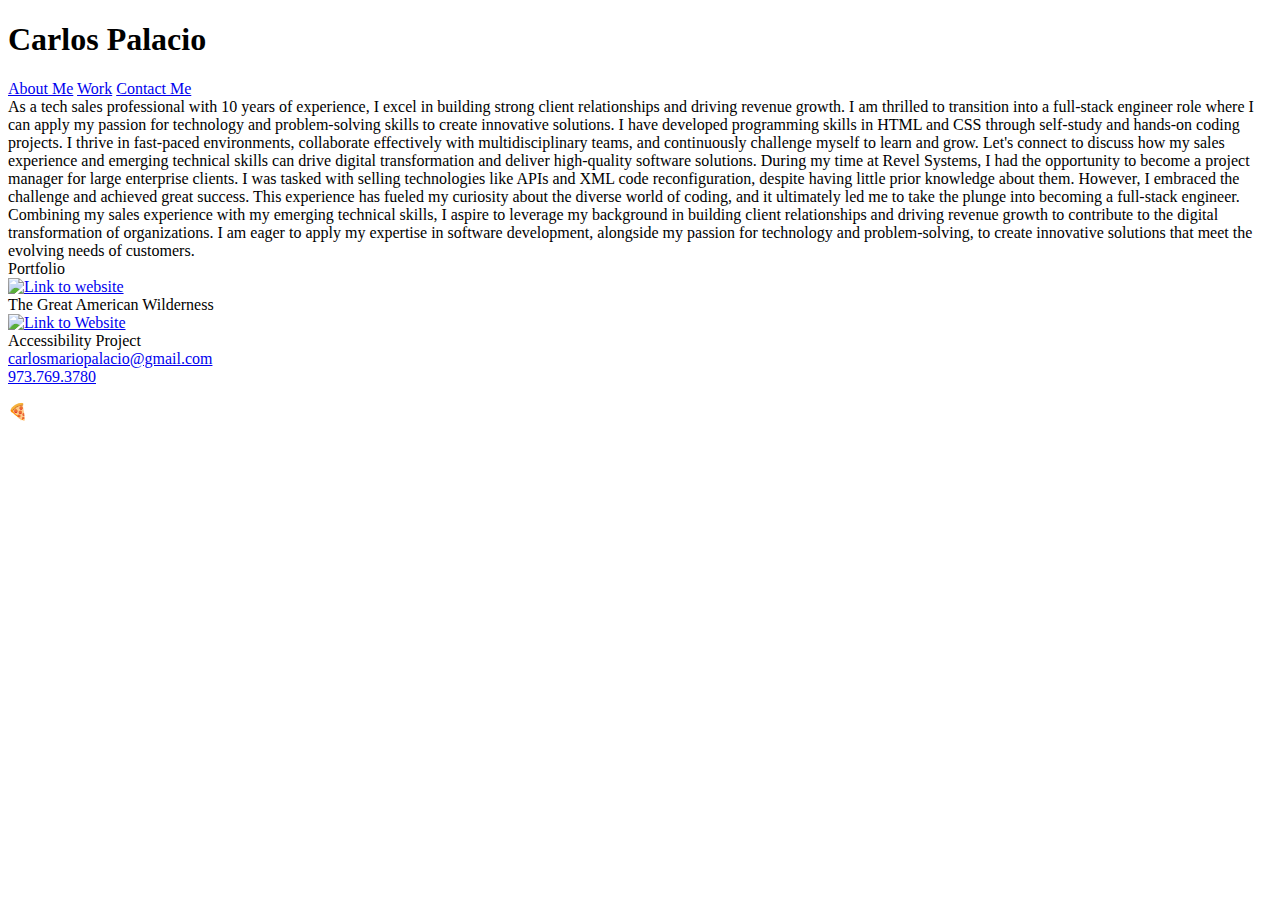
==== index.html @ 552a43df "upload profile photo and add it to CSS code for about element" ====
<!DOCTYPE html>
<html>
<head>
  <meta charset="UTF-8">
  <meta name="viewport" content="width=device-width, initial-scale=1.0">
  <title>Carlos Palacio Portfolio Project</title>
  <link rel="stylesheet" type="text/css" href="/Users/gaw/bootcamp/Portfolio-Project2/assets/style.css">
  
  <!DOCTYPE html>
<html>
<head>
  <meta charset="UTF-8">
  <meta name="viewport" content="width=device-width, initial-scale=1.0">
  <title>Carlos Palacio Portfolio Project</title>
  <link rel="stylesheet" type="text/css" href="/Users/gaw/bootcamp/Portfolio-Project2/assets/style.css">
  
  
</head>
<body>
  <header>
    <h1>Carlos Palacio</h1>
  </header>
  <nav>
    <a class="link-color1" href="#about-jump">About Me</a>
    <a class="link-color1" href="#work-jump">Work</a>
    <a class="link-color1" href="#contact-jump">Contact Me</a>

  </nav>
  <main>
    <div>


    <div class="flex-container">
      <div class="about"></div>
      <div  class="about-text" id="about-jump"> <span class="highlight">As</span> a tech sales professional with 10 years of experience, I excel in building strong client relationships and driving revenue growth. I am thrilled to transition into a full-stack engineer role where I can apply my passion for technology and problem-solving skills to create innovative solutions. I have developed programming skills in HTML and CSS through self-study and hands-on coding projects. I thrive in fast-paced environments, collaborate effectively with multidisciplinary teams, and continuously challenge myself to learn and grow. Let's connect to discuss how my sales experience and emerging technical skills can drive digital transformation and deliver high-quality software solutions.

During my time at Revel Systems, I had the opportunity to become a project manager for large enterprise clients. I was tasked with selling technologies like APIs and XML code reconfiguration, despite having little prior knowledge about them. However, I embraced the challenge and achieved great success. This experience has fueled my curiosity about the diverse world of coding, and it ultimately led me to take the plunge into becoming a full-stack engineer.

Combining my sales experience with my emerging technical skills, I aspire to leverage my background in building client relationships and driving revenue growth to contribute to the digital transformation of organizations. I am eager to apply my expertise in software development, alongside my passion for technology and problem-solving, to create innovative solutions that meet the evolving needs of customers.

</div>
    </div>
    
    <div class="flex-container2">
      <div class="work">Portfolio</div>
      <div class="workcontent">
        <div class="work-item" id="work-jump">
          <a href="https://thegreatamericanwilderness.com/" target="_blank">
            <img src="/Users/gaw/Desktop/The Great American Wilderness.png" alt="Link to website" />
          </a>
          <div class="overlay-box">
            <span class="overlay-text">The Great American Wilderness</span>
          </div>
        </div>
        <div class="work-item">
          <a href="https://chuckiecodes.github.io/AccessibilityProject1/" target="_blank">
            <img src="/Users/gaw/Desktop/Accessibility Project - Horiseon.png" alt="Link to Website" />
          </a>
          <div class="overlay-box2">
            <span class="overlay-text2">Accessibility Project</span>
          </div>
        </div>
      </div>
    </div>

     
      
    <div class="flex-container3">
      <div class="contactinfo" id="contact-jump">
        <div class="new-element1">
          <a class="link-color2" href="mailto:carlosmariopalacio@gmail.com">carlosmariopalacio@gmail.com</a>
        </div>
      
        <div class="new-element2">
          <a class="link-color2" href="tel:9737693780">973.769.3780</a>
        </div>
      </div>
      </div>
    </div>

  </main>
  <footer>
    <p>&#127829;</p>
  </footer>
</body>
</html>
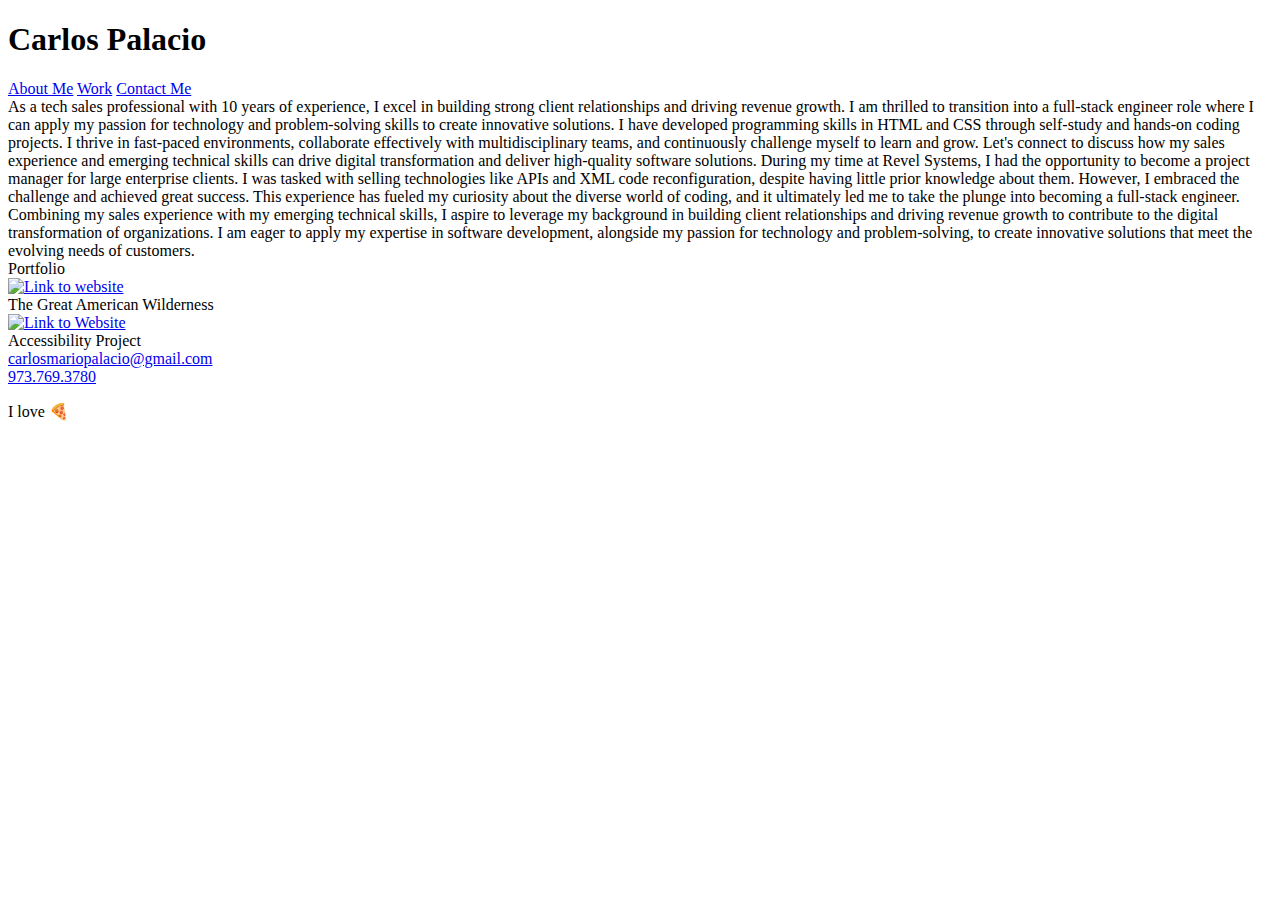
==== commit aea2cc1a: "cleaned up HTML code" ====
--- a/index.html
+++ b/index.html
@@ -1,12 +1,4 @@
 <!DOCTYPE html>
-<html>
-<head>
-  <meta charset="UTF-8">
-  <meta name="viewport" content="width=device-width, initial-scale=1.0">
-  <title>Carlos Palacio Portfolio Project</title>
-  <link rel="stylesheet" type="text/css" href="/Users/gaw/bootcamp/Portfolio-Project2/assets/style.css">
-  
-  <!DOCTYPE html>
 <html>
 <head>
   <meta charset="UTF-8">
@@ -80,7 +72,7 @@
 
   </main>
   <footer>
-    <p>&#127829;</p>
+    <p>I love &#127829;</p>
   </footer>
 </body>
 </html>
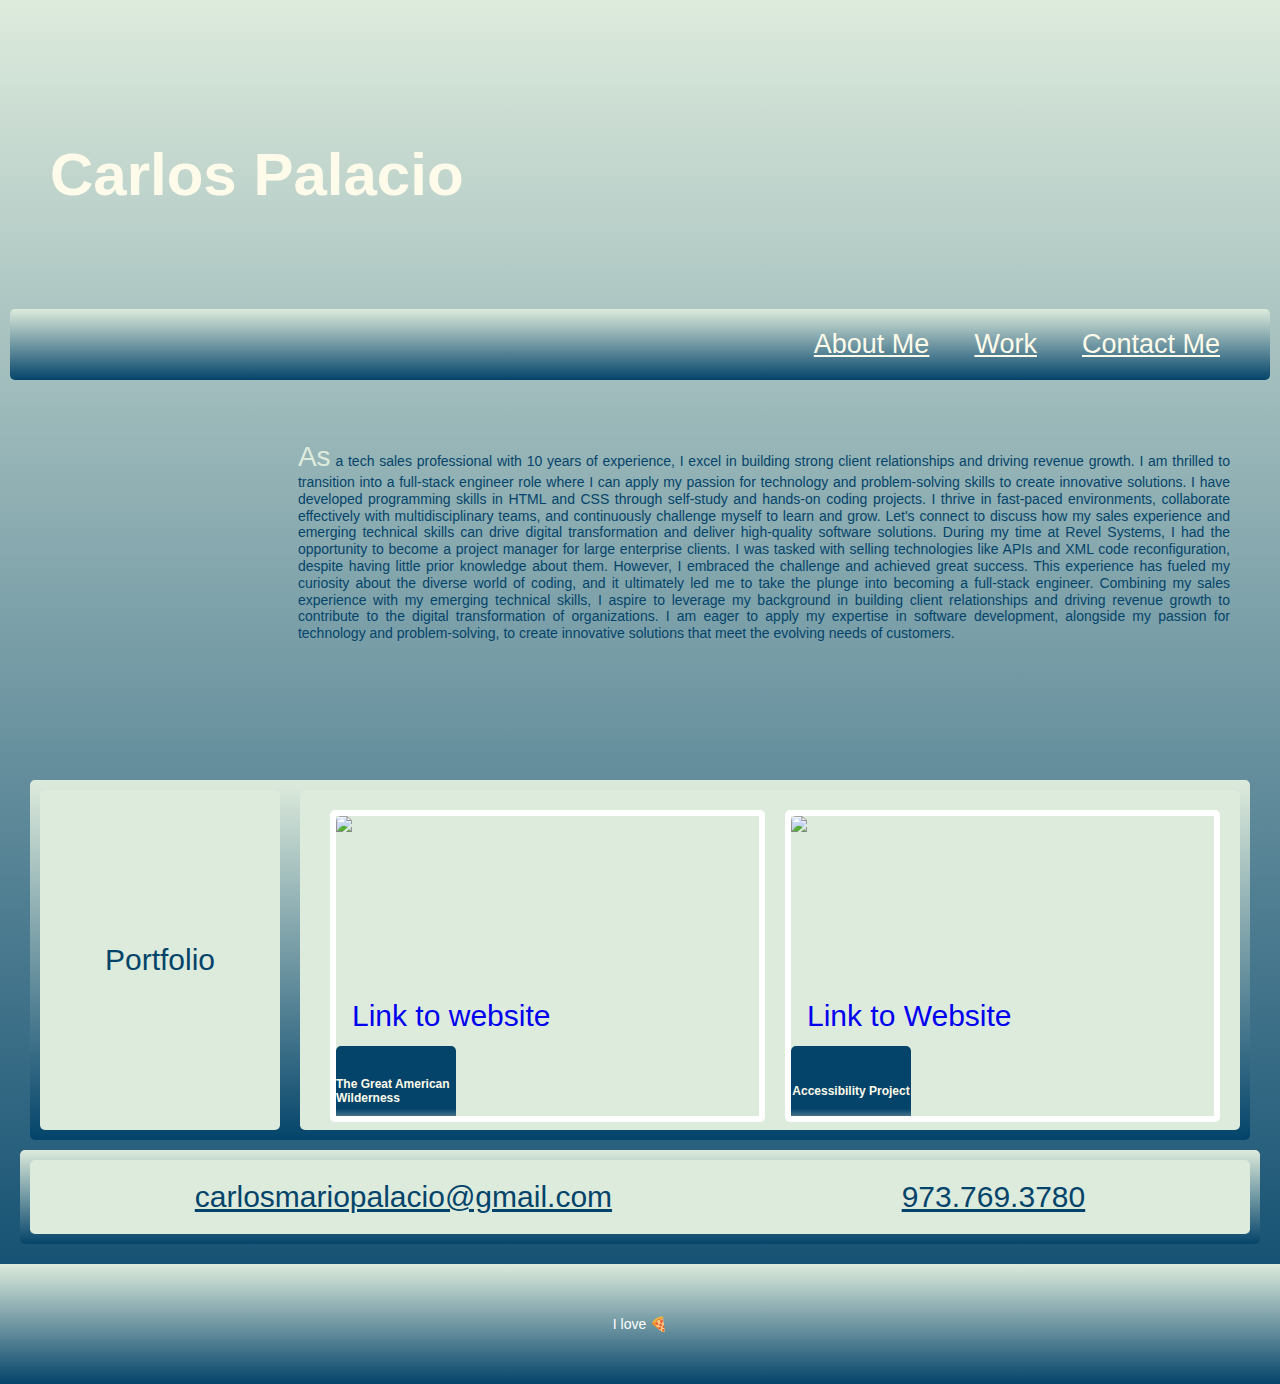
==== commit 0129e52c: "updated html to include courrect css style sheet" ====
--- a/index.html
+++ b/index.html
@@ -4,7 +4,7 @@
   <meta charset="UTF-8">
   <meta name="viewport" content="width=device-width, initial-scale=1.0">
   <title>Carlos Palacio Portfolio Project</title>
-  <link rel="stylesheet" type="text/css" href="/Users/gaw/bootcamp/Portfolio-Project2/assets/style.css">
+  <link rel="stylesheet" type="text/css" href="./style.css">
   
   
 </head>
--- a/style.css
+++ b/style.css
@@ -0,0 +1,334 @@
+*:not(footer) {
+  border-radius: 5px;
+}
+
+body {
+  font-family: Arial, sans-serif;
+  margin: 0;
+  padding: 0;
+   background-color: #04446a;
+   background: linear-gradient(to bottom, #ddebdc, #04446a);
+}
+
+header {
+
+  margin: 10px;
+  padding: 30px;
+  font-size: 30px;
+  color: #fefbea; 
+  
+}
+
+header {
+  background-image: url("/Users/gaw/bootcamp/Portfolio-Project2/assets/Screenshot 2023-09-30 at 1.42.55 PM.png");
+  background-size: cover;
+  background-repeat: no-repeat;
+  background-position: center;
+  text-align: left;
+  padding: 90px 0 50px 40px;
+  
+}
+
+
+
+
+
+nav {
+  background: linear-gradient(to bottom, #ddebdc, #04446a);
+  margin: 10px;
+  padding: 20px;
+  font-size: 18px;
+  text-align: right;
+}
+
+
+.link-color1 {
+  color: #fefbea;
+  font-size: 1.5em;
+  padding: 10px;
+  margin-right: 20px;
+}
+.link-color2{
+  color: #04446a ;
+}
+
+
+
+
+main {
+  padding: 20px;
+}
+
+
+
+.flex-container {
+  display: flex;
+  line-height: 400px;
+  flex-wrap: nowrap;
+  font-size: 30px;
+  
+}
+
+.flex-container > div {
+  
+  margin: 10px;
+  padding: 20px;
+}
+
+.flex-container2 {
+  display: flex;
+  line-height: 400px;
+  flex-wrap: nowrap;
+  font-size: 30px;
+  background: linear-gradient(to bottom, #ddebdc, #04446a);
+}
+
+.flex-container2 > div {
+  background-color: #ddebdc;
+  margin: 10px;
+  padding: 20px;
+  font-size: 30px;
+}
+
+.flex-container3 {
+  display: flex;
+  flex-wrap: wrap;
+  background: linear-gradient(to bottom, #ddebdc, #04446a);
+}
+
+.flex-container3 > div {
+  background-color: #ddebdc;
+  margin: 10px;
+  padding: 20px;
+  font-size: 30px;
+}
+
+.flex-container2 {
+  display: flex;
+  margin: 10px;
+  color: #04446a;
+}
+
+.about {
+  background-image: url(/Users/gaw/bootcamp/Portfolio-Project2/assets/Carlos-Paris.png);
+  background-size: cover;
+  background-repeat: no-repeat;
+  background-position: center;
+  width: 100%;
+  height: 100%;
+}
+
+.about,
+.work
+{
+  width: 200px;
+  height: 300px;
+   display: flex;
+  justify-content: center;
+  align-items: center;
+  text-align: center;
+}
+
+
+
+
+
+.workcontent {
+  flex-grow: 1;
+  word-wrap: break-word;
+}
+
+
+
+.about-text {
+  flex-grow: 8;
+  font-size: 18px;
+}
+
+.about-text {
+  text-align: justify;
+}
+
+@media only screen and (max-width: 600px) {
+  .about-text {
+    flex-grow: 1;
+  }
+}
+
+.about-text,
+p {
+  width: 80%;
+  font-size: 14px;
+  overflow: hidden;
+}
+
+.about-text {
+  line-height: 1.2;
+  color: #04446a;
+  
+  
+}
+
+
+
+.highlight {
+  font-size: 2em;
+  color: #ddebdc;
+}
+
+.work-item {
+  margin-left: 10px;
+}
+
+.work-item:hover {
+
+  color: white;
+  cursor: pointer;
+}
+
+.workcontent {
+  display: flex;
+  flex-direction: row;
+}
+
+.work-item {
+  width: 100%;
+  height: 100%;
+  flex-grow: 1;
+  margin-right: 10px;
+  border: 6px solid white;
+  overflow: hidden;
+  position: relative;
+}
+
+.work-item {
+  position: relative;
+  display: inline-block;
+  margin-right: 10px;
+  margin-bottom: 10px;
+}
+
+.work-item img {
+  width: 100%;
+  height: 100%;
+  object-fit: cover;
+  position: absolute;
+ 
+}
+
+
+
+.work-item:last-of-type {
+  margin-right: 0;
+}
+
+
+
+.work-item::after {
+  content: "";
+  position: absolute;
+  top: 0;
+  left: 0;
+  width: 100%;
+  height: 100%;
+  background-color: rgba(0, 0, 0, 0); /* Change the color and opacity here */
+  transition: background-color 0.3s ease;
+}
+
+.work-item:hover::after {
+  background-color: rgba(0, 0, 0, 0.4); 
+}
+
+.workcontent {
+  flex-grow: 1;
+  display: flex;
+  padding: 15px;
+}
+
+.overlay-box {
+  position: absolute;
+  bottom: -20px;
+  left: 0;
+  width: 20%;
+  height: 17%;
+  min-width: 120px;
+  min-height: 90px;
+  background-color: red;
+  color: #fefbea;
+  display: flex;
+  justify-content: center;
+  align-items: center;
+  font-size: 12px;
+  line-height: 1.2;
+   background: linear-gradient(to bottom, #04446a, #04446a 70%, #fefbea);
+   font-weight: bold;
+}
+
+
+.overlay-box2 {
+  position: absolute;
+  bottom: -20px;
+  left: 0;
+  width: 20%;
+  height: 17%;
+  min-width: 120px;
+  min-height: 90px;
+  background-color: red;
+  color: #fefbea;
+  display: flex;
+  justify-content: center;
+  align-items: center;
+  font-size: 12px;
+  line-height: 1.2;
+   background: linear-gradient(to bottom, #04446a, #04446a 70%, #fefbea);
+   font-weight: bold;
+}
+
+.overlay-text {
+  font-weight: bold;
+}
+
+.overlay-left {
+  color: red
+  
+  }
+
+.contactinfo {
+  display: flex;
+  flex-wrap: wrap;
+  color: #04446a; 
+  flex-grow: 1;
+}
+
+.new-element1,
+.new-element2 {
+  max-width: 100%;
+  flex-grow: 1;
+}
+
+#contact-jump {
+  text-align: center;
+}
+
+#contact-jump .new-element1,
+#contact-jump .new-element2 {
+  text-align: center;
+}
+
+footer {
+  display: flex;
+  justify-content: center;
+  align-items: center;
+  font-size: 24px; 
+  height: 100px; 
+  background: linear-gradient(to bottom, #ddebdc, #04446a);
+  color: #fff;
+  padding: 10px;
+  text-align: center;
+
+}
+
+
+
+
+
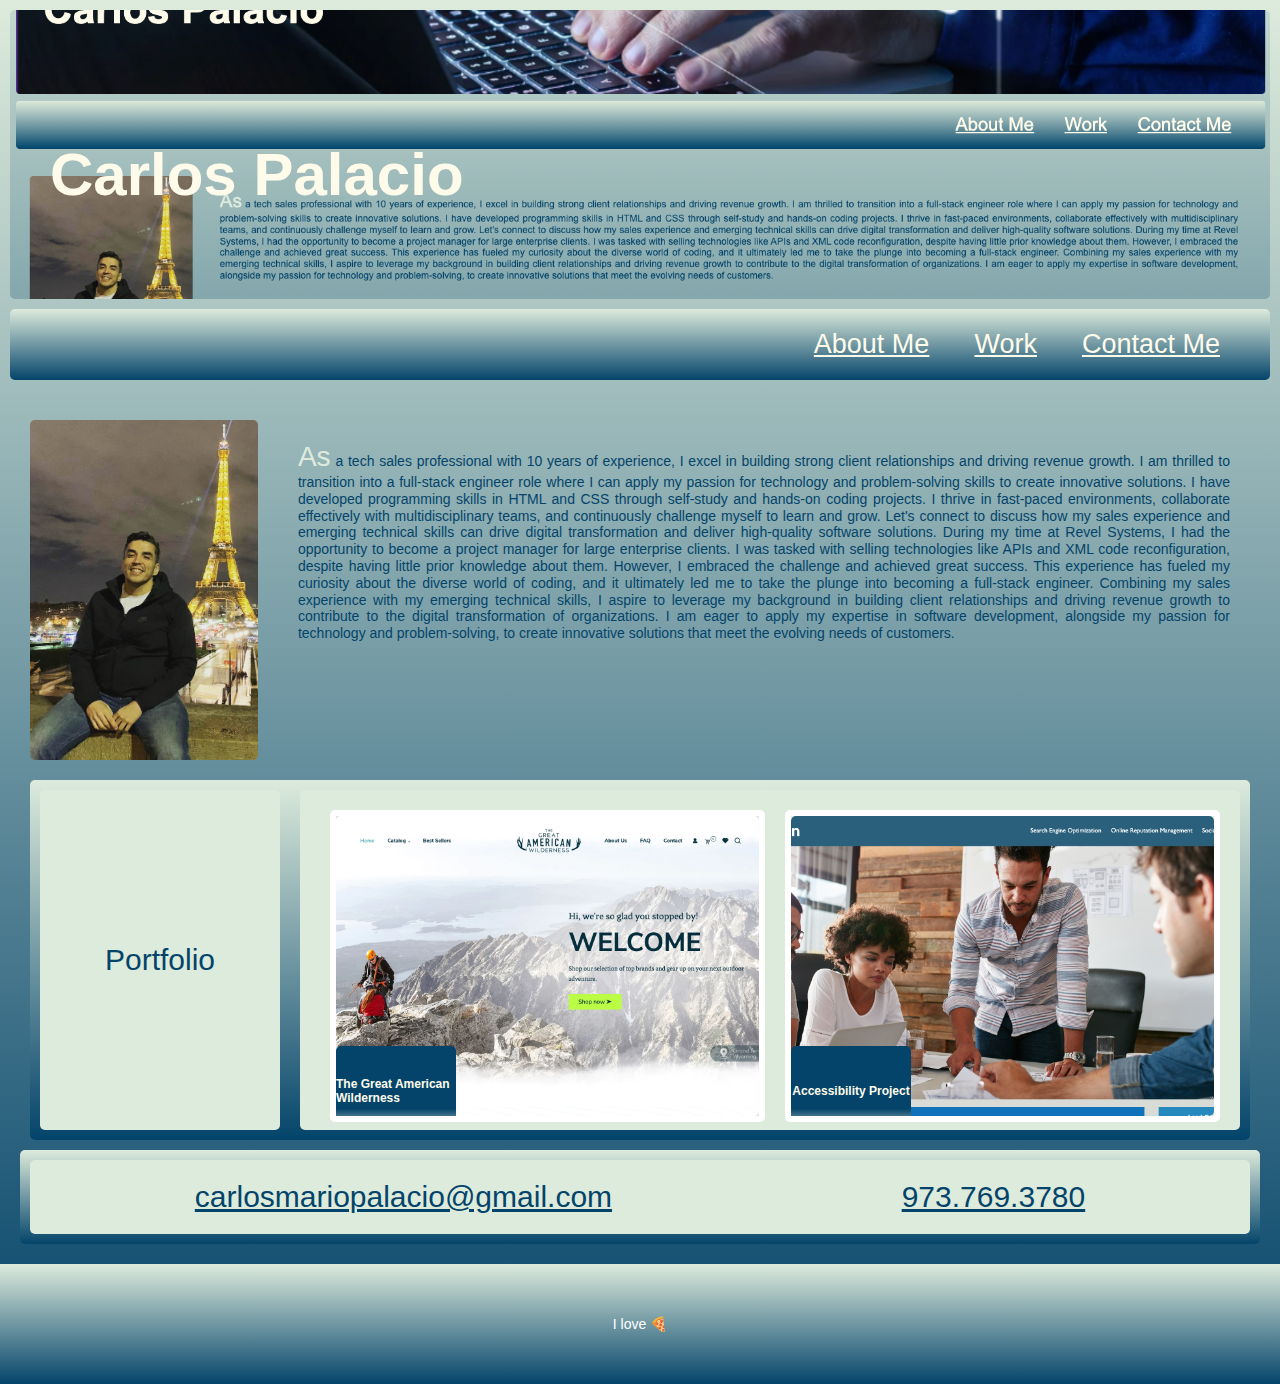
==== commit ab4636b2: "updated source locations for file img" ====
--- a/index.html
+++ b/index.html
@@ -38,7 +38,7 @@
       <div class="workcontent">
         <div class="work-item" id="work-jump">
           <a href="https://thegreatamericanwilderness.com/" target="_blank">
-            <img src="/Users/gaw/Desktop/The Great American Wilderness.png" alt="Link to website" />
+            <img src="./assets/The Great American Wilderness.png" alt="Link to website" />
           </a>
           <div class="overlay-box">
             <span class="overlay-text">The Great American Wilderness</span>
@@ -46,7 +46,7 @@
         </div>
         <div class="work-item">
           <a href="https://chuckiecodes.github.io/AccessibilityProject1/" target="_blank">
-            <img src="/Users/gaw/Desktop/Accessibility Project - Horiseon.png" alt="Link to Website" />
+            <img src="./assets/Accessibility Project - Horiseon.png" alt="Link to Website" />
           </a>
           <div class="overlay-box2">
             <span class="overlay-text2">Accessibility Project</span>
--- a/style.css
+++ b/style.css
@@ -20,7 +20,7 @@
 }
 
 header {
-  background-image: url("/Users/gaw/bootcamp/Portfolio-Project2/assets/Screenshot 2023-09-30 at 1.42.55 PM.png");
+  background-image: url("./Screenshot\ 2023-09-30\ at\ 4.10.41\ PM.png");
   background-size: cover;
   background-repeat: no-repeat;
   background-position: center;
@@ -110,7 +110,7 @@
 }
 
 .about {
-  background-image: url(/Users/gaw/bootcamp/Portfolio-Project2/assets/Carlos-Paris.png);
+  background-image: url(./assets/Carlos-Paris.png);
   background-size: cover;
   background-repeat: no-repeat;
   background-position: center;
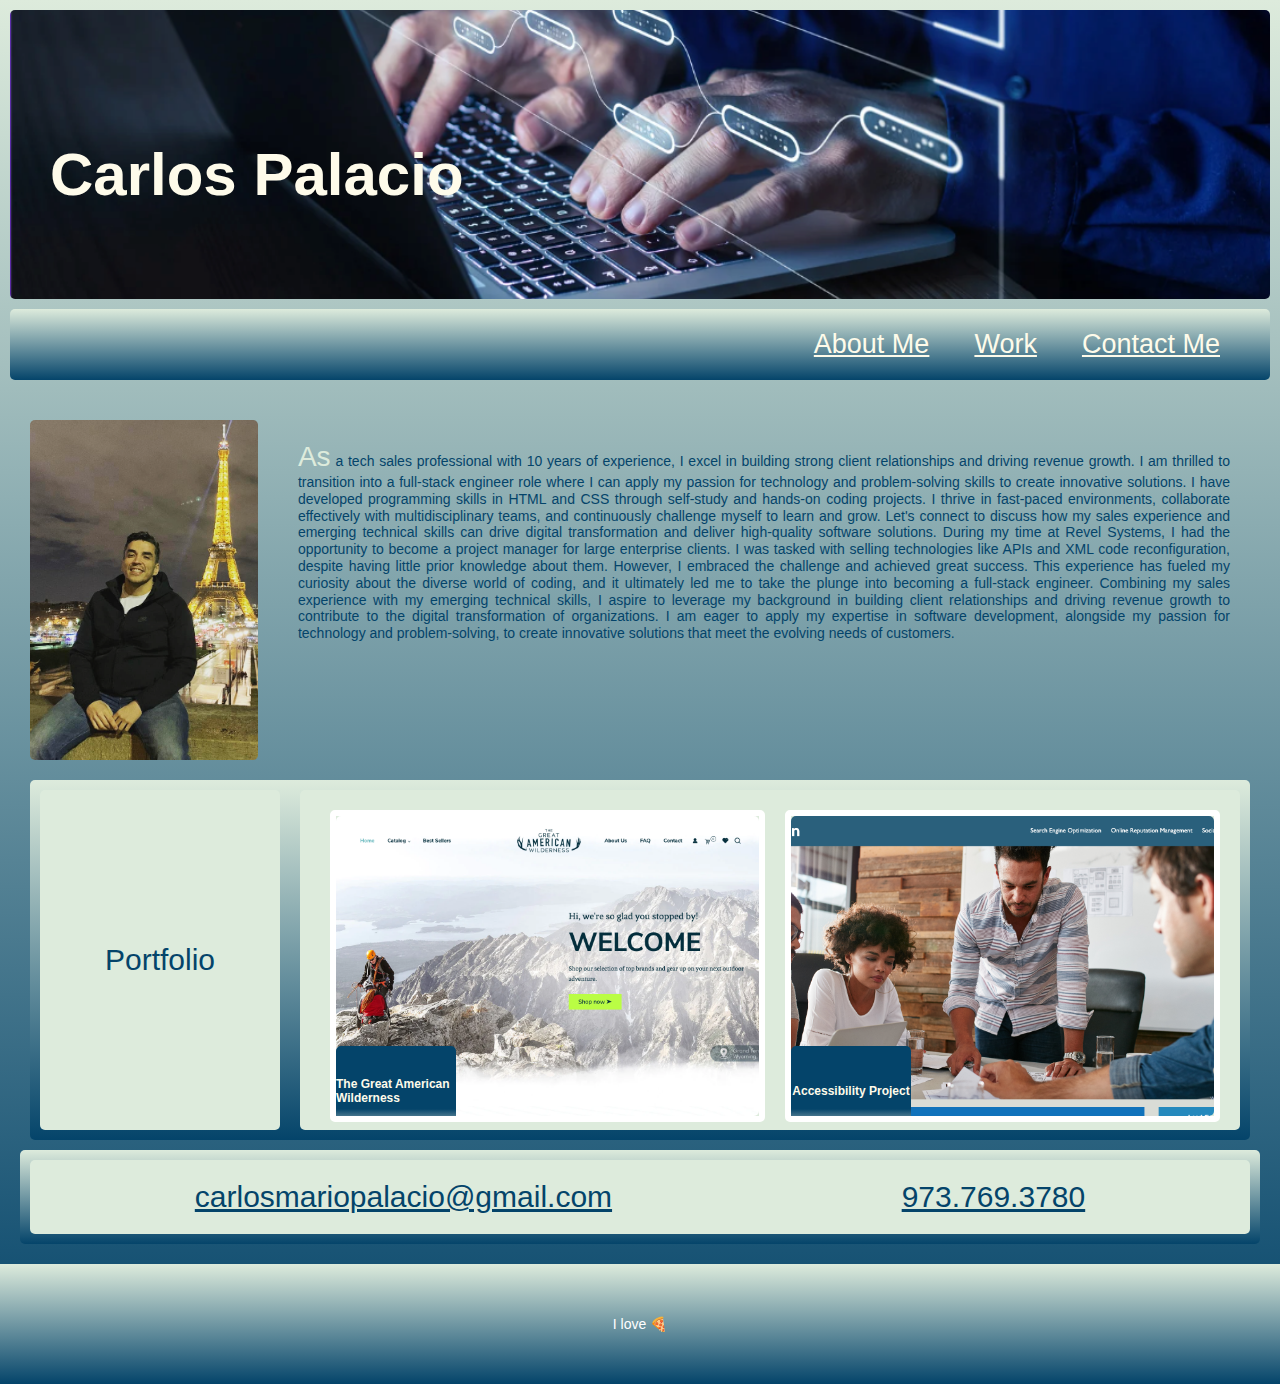
==== commit 78179de1: "updated html and fixed stylesheet error" ====
--- a/index.html
+++ b/index.html
@@ -18,6 +18,8 @@
     <a class="link-color1" href="#contact-jump">Contact Me</a>
 
   </nav>
+
+  
   <main>
     <div>
 
--- a/style.css
+++ b/style.css
@@ -20,7 +20,7 @@
 }
 
 header {
-  background-image: url("./Screenshot\ 2023-09-30\ at\ 4.10.41\ PM.png");
+  background-image: url("./assets/header.shot.png");
   background-size: cover;
   background-repeat: no-repeat;
   background-position: center;
